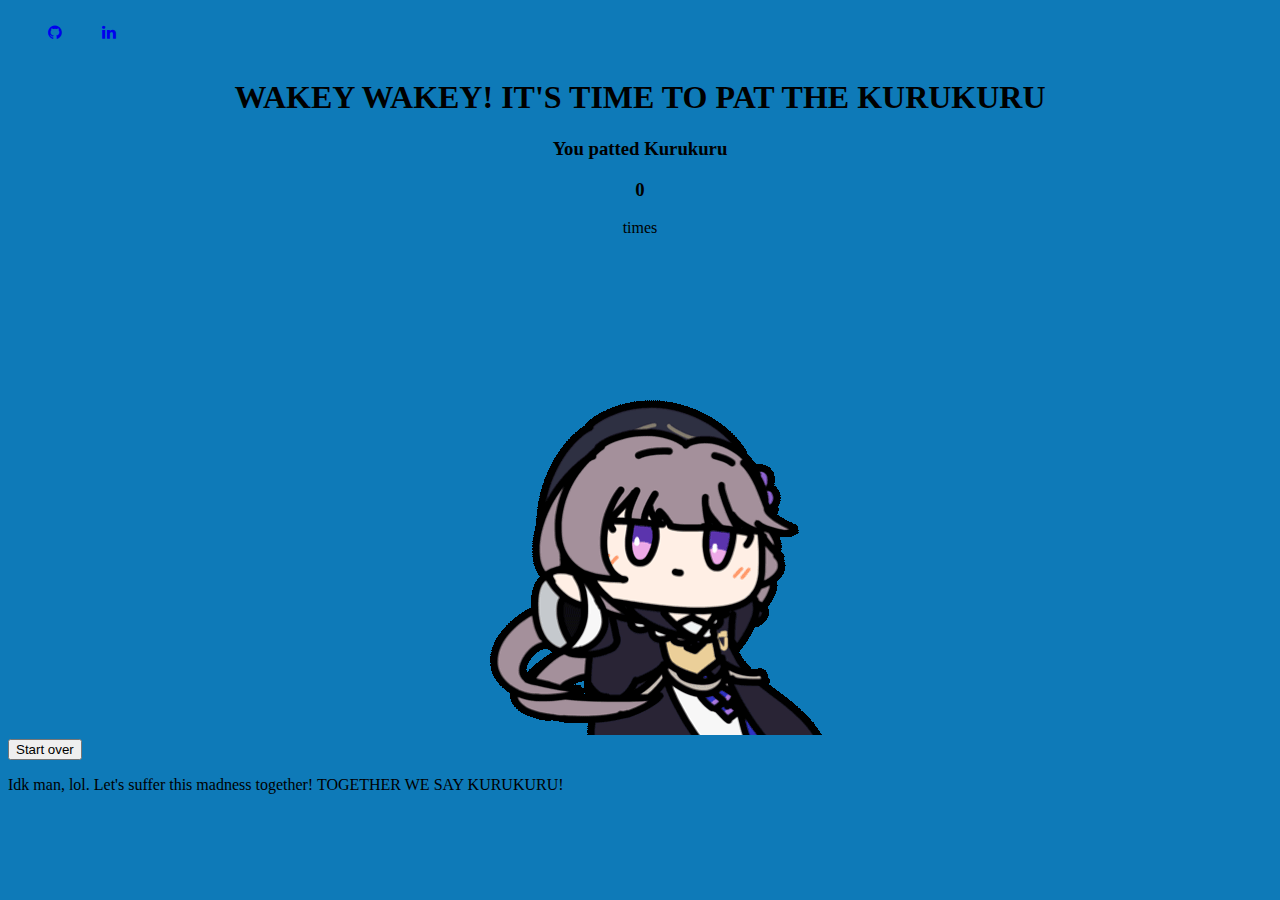
==== mainPage.html @ eb134b5c "Add files via upload" ====
<!DOCTYPE html>
<html lang="en">
<head>
    <meta charset="UTF-8">
    <meta http-equiv="X-UA-Compatible" content="IE=edge">
    <meta name="viewport" content="width=device-width, initial-scale=1.0">
    <link rel="stylesheet" href="style.css">
    <link rel="stylesheet" href="https://cdnjs.cloudflare.com/ajax/libs/font-awesome/4.7.0/css/font-awesome.min.css">
    <script src="main.js"></script>
    <title>Pat the Kurukuru</title>
</head>
<body>

    <header>
        <nav>
            <ul><a href="https://github.com/KayT98"><i class="fa fa-github" aria-hidden="true" ></i></a></ul>
            <ul><a href="https://www.linkedin.com/in/kay-truong-158824185/"><i class="fa fa-linkedin" aria-hidden="true" ></i></a></ul>
        </nav>
    </header>
    <h1 class="h1Text">WAKEY WAKEY! IT'S TIME TO PAT THE KURUKURU</h1>


    <div class="h3Text">
        <h3>You patted Kurukuru <h3 id="counts" value="">0</h3> times</h3>
    </div>

    <div id="patSPD"></div>

    <div id="kurugif"> 
        <audio id="audio" src="kurukuru.mp3" type="audio/mpeg" autoplay></audio>       
        <img src="kurukuru.gif" alt="kurkuru" onclick="clickMe()" onmousedown="sound()">  
    </div>

    <button id="reload" onclick="window.location.reload()">Start over</button>

    <footer>
        <p>Idk man, lol. Let's suffer this madness together! TOGETHER WE SAY KURUKURU!</p>
    </footer>
    
    
</body>
</html>
---- style.css ----
html {
  background-color: rgb(14, 122, 184);
  cursor: url(https://i.stack.imgur.com/KDrS2.png), auto;
}

button {
  cursor: url(https://i.stack.imgur.com/KDrS2.png), auto;
}

nav {
  display: flex;
}

.h1Text {
  text-align: center;
}

.h3Text {
  text-align: center;
}

#patSPD {
  text-align: center;
}

#kurugif {
  text-align: center;
}
#kurugif:hover {
  cursor: url(Z92q.gif), auto;
}

#intro {
  position: relative;
  text-align: center;
  top: 100px;
}

#btn {
  display: flex;
  justify-content: center;
  align-items: center;
}/*# sourceMappingURL=style.css.map */
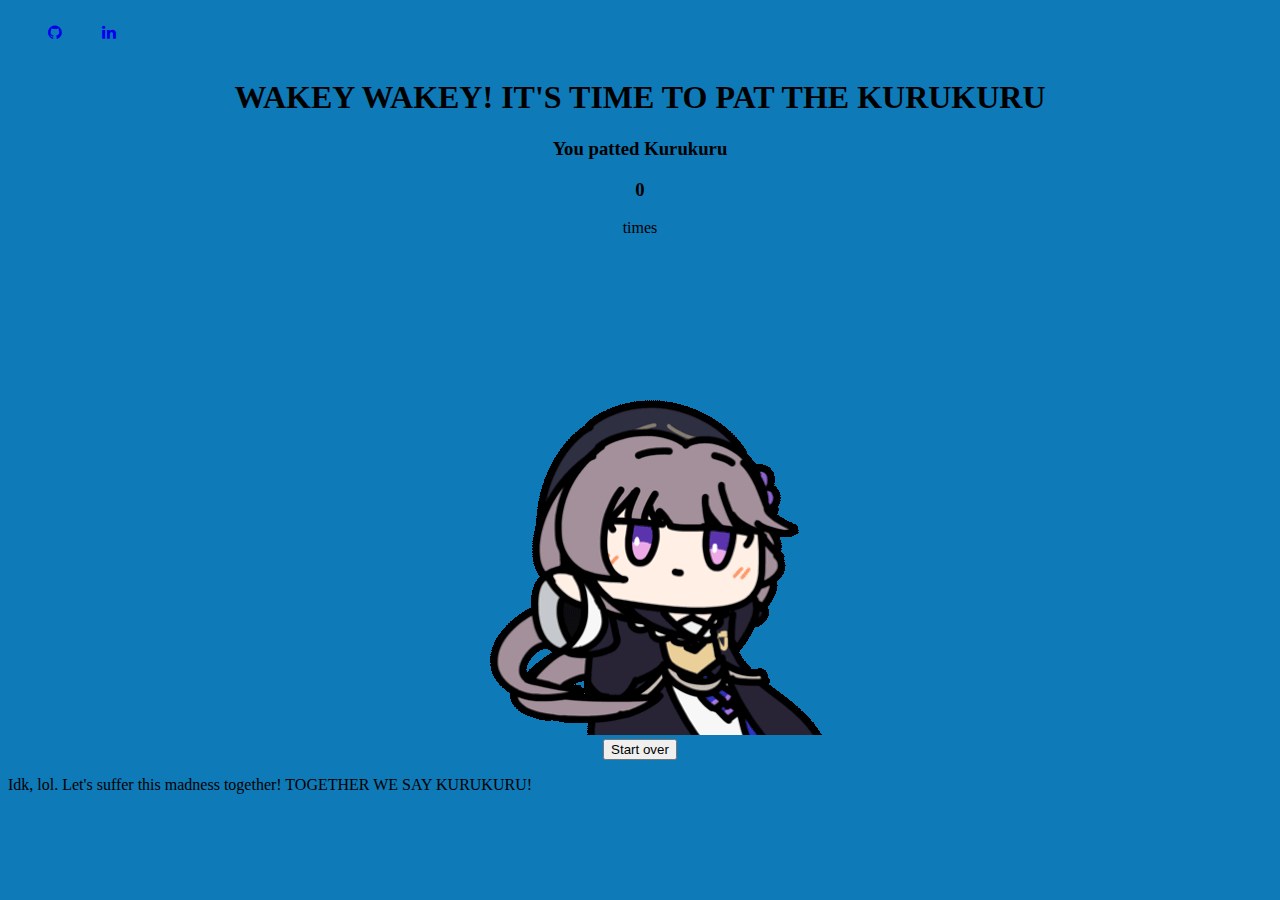
==== commit 25cddeba: "Update mainPage.html" ====
--- a/mainPage.html
+++ b/mainPage.html
@@ -13,30 +13,34 @@
 
     <header>
         <nav>
-            <ul><a href="https://github.com/KayT98"><i class="fa fa-github" aria-hidden="true" ></i></a></ul>
+            <ul><a href='https://github.com/KayT98'><i class="fa fa-github" aria-hidden="true" ></i></a></ul>
             <ul><a href="https://www.linkedin.com/in/kay-truong-158824185/"><i class="fa fa-linkedin" aria-hidden="true" ></i></a></ul>
         </nav>
     </header>
-    <h1 class="h1Text">WAKEY WAKEY! IT'S TIME TO PAT THE KURUKURU</h1>
+
+    <div class="container">
+        <h1 class="h1Text">WAKEY WAKEY! IT'S TIME TO PAT THE KURUKURU</h1>
 
 
-    <div class="h3Text">
-        <h3>You patted Kurukuru <h3 id="counts" value="">0</h3> times</h3>
+        <div class="h3Text">
+            <h3>You patted Kurukuru <h3 id="counts" value="">0</h3> times</h3>
+        </div>
+
+        <div id="patSPD"></div>
+
+        <div id="kurugif"> 
+            <audio id="audio" src="kurukuru.mp3" type="audio/mpeg" autoplay></audio>       
+            <img src="kurukuru.gif" alt="kurkuru" onclick="clickMe()" onmousedown="sound()">  
+        </div>
+
+        <div id="btn">
+            <button id="reload" onclick="window.location.reload()">Start over</button>
+        </div>
     </div>
-
-    <div id="patSPD"></div>
-
-    <div id="kurugif"> 
-        <audio id="audio" src="kurukuru.mp3" type="audio/mpeg" autoplay></audio>       
-        <img src="kurukuru.gif" alt="kurkuru" onclick="clickMe()" onmousedown="sound()">  
-    </div>
-
-    <button id="reload" onclick="window.location.reload()">Start over</button>
-
     <footer>
-        <p>Idk man, lol. Let's suffer this madness together! TOGETHER WE SAY KURUKURU!</p>
+        <p>Idk, lol. Let's suffer this madness together! TOGETHER WE SAY KURUKURU!</p>
     </footer>
     
     
 </body>
-</html>+</html>
